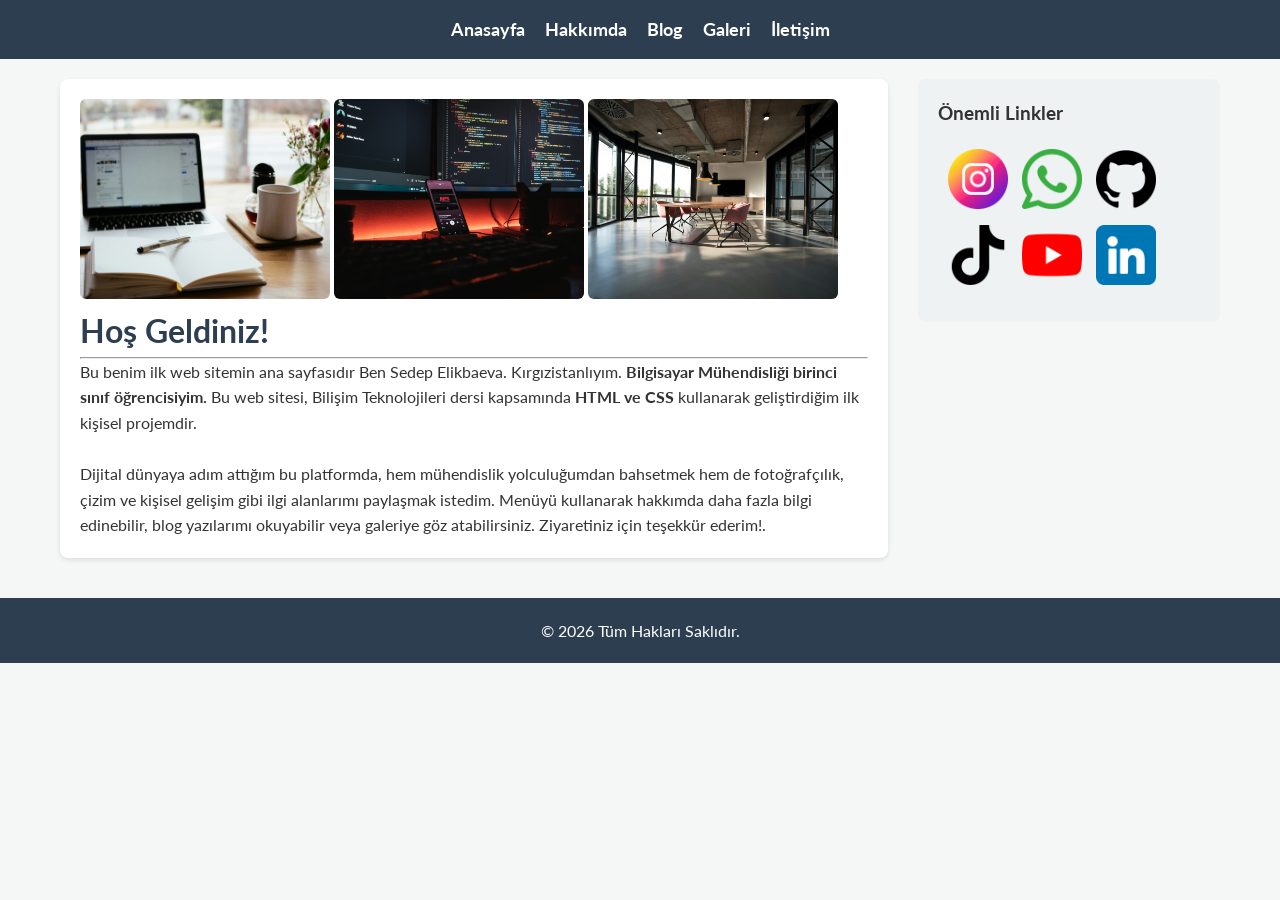
==== index.html @ 265ef209 "first commit" ====
<!DOCTYPE html>
<html lang="tr">

<head>
    <meta charset="UTF-8">
    <meta name="viewport" content="width=device-width, initial-scale=1.0">
    <title>Kişisel Web Sayfam | Anasayfa</title>
    <link rel="preconnect" href="https://fonts.googleapis.com">
    <link rel="preconnect" href="https://fonts.gstatic.com" crossorigin>
    <link href="https://fonts.googleapis.com/css2?family=Lato:wght@300;400;700&display=swap" rel="stylesheet">
    <link rel="stylesheet" href="style.css">
</head>

<body>

    <header>
        <nav class="nav-menu">
            <a href="index.html">Anasayfa</a>
            <a href="hakkımda.html">Hakkımda</a>
            <a href="blog.html">Blog</a>
            <a href="galeri.html">Galeri</a>
            <a href="iletişim.html">İletişim</a>
        </nav>
    </header>

    <div class="container">
        <main class="content">

            <div class="images">
                <img class="img1" src="img/computer.jpg" alt="">
                <img class="img1" src="img/kod.jpg" alt="">
                <img class="img1" src="img/ofis.jpg" alt="">
            </div>


            <h1 class="başlık">Hoş Geldiniz!</h1> <hr>
            <p>Bu benim ilk web sitemin ana sayfasıdır Ben Sedep Elikbaeva. Kırgızistanlıyım. <strong>Bilgisayar Mühendisliği birinci sınıf öğrencisiyim.</strong> Bu
                web sitesi, Bilişim Teknolojileri dersi kapsamında <strong>HTML ve CSS</strong> kullanarak geliştirdiğim ilk kişisel
                projemdir.</p> <br>
            <p>
                Dijital dünyaya adım attığım bu platformda, hem mühendislik yolculuğumdan bahsetmek hem de
                fotoğrafçılık, çizim ve kişisel gelişim gibi ilgi alanlarımı paylaşmak istedim. Menüyü kullanarak
                hakkımda daha fazla bilgi edinebilir, blog yazılarımı okuyabilir veya galeriye göz atabilirsiniz.
                Ziyaretiniz için teşekkür ederim!.</p>
        </main>

        <aside class="sidebar">
            <h3 class="links">Önemli Linkler</h3>
            <div>
                <a href="https://www.instagram.com/"> <img class="img" src="img/instagram.png" alt=""></a>
                <a href="https://web.whatsapp.com/"><img class="img" src="img/whatsapp.png" alt=""></a>
                <a href="https://github.com/"><img class="img" src="img/github.png" alt=""></a>
                <a href="https://www.tiktok.com/"><img class="img" src="img/tik-tok.png" alt=""></a>
                <a href="https://www.youtube.com/"><img class="img" src="img/youtube.png" alt=""></a>
                <a href="https://www.linkedin.com/"><img class="img" src="img/linkedin.png" alt=""></a>
            </div>
        </aside>
    </div>

    <footer>
        <p>&copy; 2026 Tüm Hakları Saklıdır.</p>
    </footer>

</body>

</html>
---- style.css ----
/* Сброс стилей и подключение шрифта Lato */
* {
    margin: 0;
    padding: 0;
    box-sizing: border-box;
    font-family: 'Lato', sans-serif;
}

body {
    background-color: #f4f7f6;
    color: #333;
    line-height: 1.6;
}

/* Меню навигации */
header {
    background-color: #2c3e50;
    padding: 15px;
}

.nav-menu {
    display: flex;
    justify-content: center;
    gap: 20px;
}

.nav-menu a {
    color: white;
    text-decoration: none;
    font-weight: bold;
    font-size: 18px;
}

.nav-menu a:hover {
    color: #1abc9c;
}

/* Сетка: контент + сайдбар справа */
.container {
    display: flex;
    max-width: 1200px;
    margin: 20px auto;
    padding: 0 20px;
    gap: 30px;
}

.content {
    flex: 3;
    background: white;
    padding: 20px;
    border-radius: 8px;
    box-shadow: 0 2px 5px rgba(0,0,0,0.1);
}

.sidebar {
    flex: 1;
    background: #eef2f3;
    padding: 20px;
    border-radius: 8px;
    height: fit-content;
}

.img{
    width: 60px;
    height: 60px;
    margin-left: 10px;
    margin-bottom: 10px;
}

.links{
    margin-bottom: 20px;
}

.başlık{
    color: #2c3e50;
}

.img1{
    width: 250px;
    flex: 1;               /* Заставляет все картинки делиться местом поровну */
    height: 200px;         /* Задаем им ОДИНАКОВУЮ высоту */
    object-fit: cover;     /* Самое важное! Картинка подстроится под размер и не сожмется уродливо */
    border-radius: 6px;
}


.education-block {
    display: flex;
    align-items: center;
    gap: 20px;
    margin: 20px 0;
}

.education-text {
    flex: 2;
    width: 700px;
}

.certificate-img {
    flex: 1;
}

.certificate-img img {
    width: 100%;
    border-radius: 6px;
    box-shadow: 0 4px 8px rgba(0,0,0,0.1); /* Легкая тень, чтобы сертификат выделялся */
    transition: transform 0.3s;
}

/* Эффект при наведении — картинка чуть увеличится */
.certificate-img img:hover {
    transform: scale(1.05);
}

/* Адаптивность для мобилок */
@media (max-width: 600px) {
    .education-block {
        flex-direction: column;
    }
}   

@media (max-width: 768px) {
    .container {
        flex-direction: column;
    }
}

.cards_grid {
    display: grid;
    grid-template-columns: repeat(auto-fit, minmax(250px, 1fr)); /* Карточки сами подстроятся под размер экрана */
    gap: 20px;
    margin-top: 25px;
}

.profile_card {
    background: #ffffff;
    border-radius: 10px;
    overflow: hidden; /* Чтобы картинка не вылезала за скругленные края */
    box-shadow: 0 4px 12px rgba(0, 0, 0, 0.08); /* Мягкая красивая тень */
    transition: transform 0.3s ease, box-shadow 0.3s ease;
}

.profile_card:hover {
    transform: translateY(-5px); /* Карточка изящно приподнимается */
    box-shadow: 0 8px 20px rgba(0, 0, 0, 0.15);
}


.profile_card img {
    width: 100%;
    height: 180px;
    object-fit: cover;
}

.profile_card p {
    width: 250px;
    padding: 15px;
    font-size: 14px;
    color: #444;
    line-height: 1.5;
}

.ben{
    margin-left: 43%;
}
.ben_txt{
    text-align: center; 
    width: 1000px;
    margin-left: 250px;
}


.blog-post {
    background: #ffffff;
    padding: 25px;
    border-radius: 8px;
    margin-bottom: 25px; /* Отступ между постами */
    box-shadow: 0 2px 8px rgba(0,0,0,0.05);
    border-left: 5px solid #2c3e50; /* Красивая цветная полоска слева */
}


.blog-post h2 {
    color: #2c3e50;
    font-size: 22px;
    margin-bottom: 5px;
}


.blog-post .date {
    font-size: 12px;
    color: #95a5a6;
    margin-bottom: 15px;
    font-style: italic;
}


.blog-post p {
    font-size: 15px;
    color: #555;
    line-height: 1.7;
}

.blog-image {
    width: 100%;
    height: 180px;
    object-fit: cover; 
}

.gallery-grid {
    display: grid;
    grid-template-columns: repeat(auto-fit, minmax(200px, 1fr));
    gap: 15px;
}

.gallery-item {
    background: #ffffff;
    border-radius: 8px;
    overflow: hidden;
    box-shadow: 0 4px 10px rgba(0, 0, 0, 0.05);
    height: 200px;
}

.gallery-item img {
    width: 100%;
    height: 100%;
    object-fit: cover;
    transition: transform 0.4s ease;
}


.gallery-item img:hover {
    transform: scale(1.08); 
}

/* Стиль для самой формы */
.contact-form {
    display: flex;
    flex-direction: column;
    max-width: 500px; /* Чтобы форма не растягивалась на весь экран */
    margin-top: 20px;
}

/* Названия полей */
.contact-form label {
    margin-bottom: 5px;
    font-weight: bold;
    color: #2c3e50;
    font-size: 14px;
}

/* Поля ввода и текстовая область */
.contact-form input, 
.contact-form textarea {
    padding: 10px;
    margin-bottom: 15px;
    border: 1px solid #ccc;
    border-radius: 6px;
    font-family: 'Lato', sans-serif; /* Помним про шрифт из задания */
    font-size: 14px;
}

/* Кнопка отправки */
.submit-btn {
    background-color: #2c3e50; /* Цвет под твою шапку сайта */
    color: white;
    padding: 12px;
    border: none;
    border-radius: 6px;
    cursor: pointer;
    font-weight: bold;
    transition: background 0.3s ease;
}

/* Эффект при наведении на кнопку */
.submit-btn:hover {
    background-color: #34495e;
}

footer {
    text-align: center;
    padding: 20px;
    background: #2c3e50;
    color: white;
    margin-top: 40px;
}
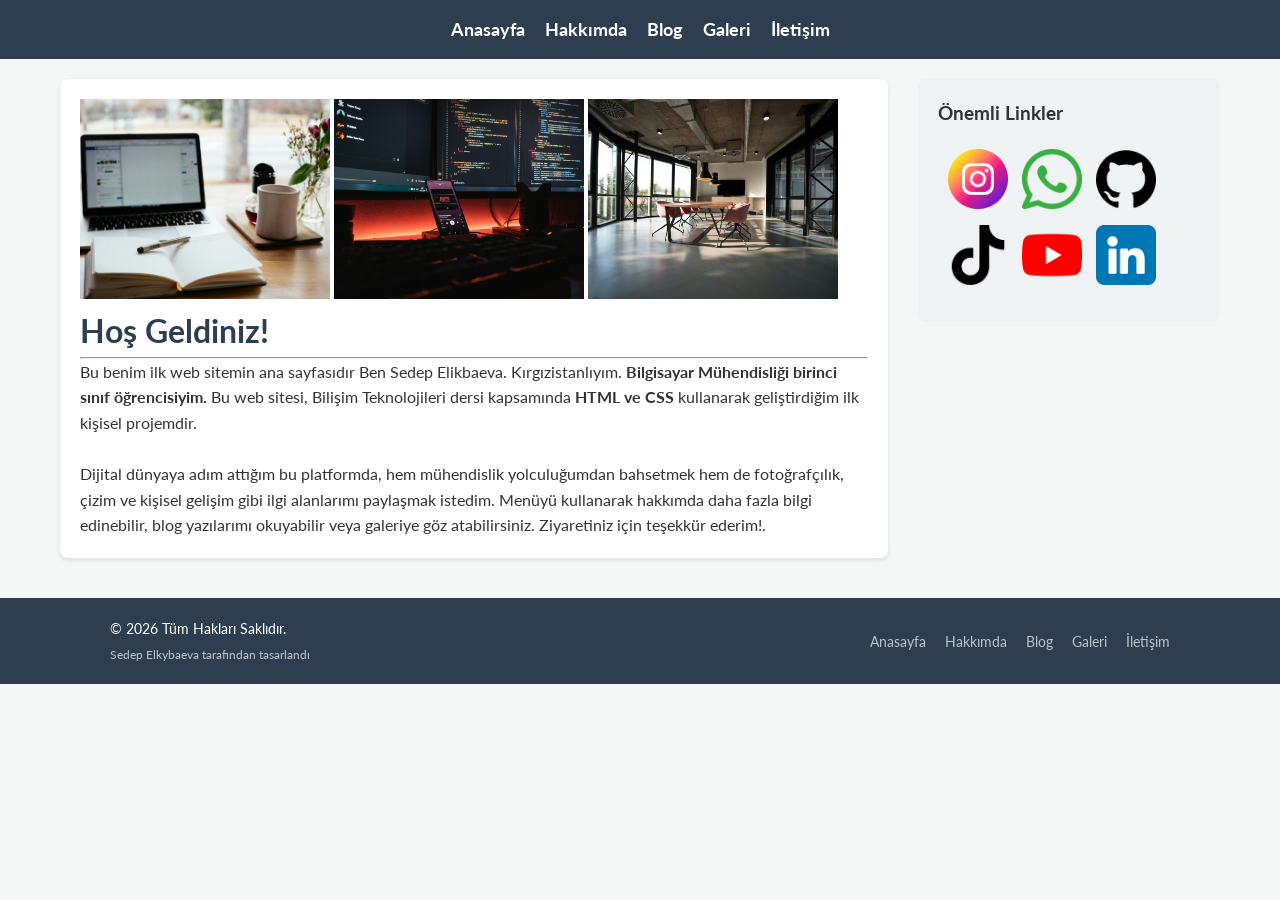
==== commit 3667c6b1: "changed links" ====
--- a/index.html
+++ b/index.html
@@ -57,9 +57,22 @@
         </aside>
     </div>
 
-    <footer>
-        <p>&copy; 2026 Tüm Hakları Saklıdır.</p>
-    </footer>
+   <footer>
+    <div class="footer-content">
+        <div class="footer-left">
+            <p>&copy; 2026 Tüm Hakları Saklıdır.</p>
+            <p style="font-size: 12px; color: #bdc3c7; margin-top: 5px;">Sedep Elkybaeva tarafından tasarlandı</p>
+        </div>
+        
+        <div class="footer-links">
+            <a href="index.html">Anasayfa</a>
+            <a href="hakkimda.html">Hakkımda</a>
+            <a href="blog.html">Blog</a>
+            <a href="galeri.html">Galeri</a>
+            <a href="iletisim.html">İletişim</a>
+        </div>
+    </div>
+</footer>
 
 </body>
 
--- a/style.css
+++ b/style.css
@@ -1,4 +1,4 @@
-/* Сброс стилей и подключение шрифта Lato */
+
 * {
     margin: 0;
     padding: 0;
@@ -12,7 +12,6 @@
     line-height: 1.6;
 }
 
-/* Меню навигации */
 header {
     background-color: #2c3e50;
     padding: 15px;
@@ -35,7 +34,6 @@
     color: #1abc9c;
 }
 
-/* Сетка: контент + сайдбар справа */
 .container {
     display: flex;
     max-width: 1200px;
@@ -77,10 +75,9 @@
 
 .img1{
     width: 250px;
-    flex: 1;               /* Заставляет все картинки делиться местом поровну */
-    height: 200px;         /* Задаем им ОДИНАКОВУЮ высоту */
-    object-fit: cover;     /* Самое важное! Картинка подстроится под размер и не сожмется уродливо */
-    border-radius: 6px;
+    flex: 1;               
+    height: 200px;         
+    object-fit: cover;     
 }
 
 
@@ -103,16 +100,16 @@
 .certificate-img img {
     width: 100%;
     border-radius: 6px;
-    box-shadow: 0 4px 8px rgba(0,0,0,0.1); /* Легкая тень, чтобы сертификат выделялся */
+    box-shadow: 0 4px 8px rgba(0,0,0,0.1);
     transition: transform 0.3s;
 }
 
-/* Эффект при наведении — картинка чуть увеличится */
+
 .certificate-img img:hover {
     transform: scale(1.05);
 }
 
-/* Адаптивность для мобилок */
+
 @media (max-width: 600px) {
     .education-block {
         flex-direction: column;
@@ -129,19 +126,18 @@
     display: grid;
     grid-template-columns: repeat(auto-fit, minmax(250px, 1fr)); /* Карточки сами подстроятся под размер экрана */
     gap: 20px;
-    margin-top: 25px;
+
 }
 
 .profile_card {
     background: #ffffff;
     border-radius: 10px;
-    overflow: hidden; /* Чтобы картинка не вылезала за скругленные края */
-    box-shadow: 0 4px 12px rgba(0, 0, 0, 0.08); /* Мягкая красивая тень */
-    transition: transform 0.3s ease, box-shadow 0.3s ease;
+    overflow: hidden; 
+    box-shadow: 0 4px 12px rgba(0, 0, 0, 0.08); 
 }
 
 .profile_card:hover {
-    transform: translateY(-5px); /* Карточка изящно приподнимается */
+    transform: translateY(-5px); 
     box-shadow: 0 8px 20px rgba(0, 0, 0, 0.15);
 }
 
@@ -163,23 +159,16 @@
 .ben{
     margin-left: 43%;
 }
-.ben_txt{
-    text-align: center; 
-    width: 1000px;
-    margin-left: 250px;
-}
-
 
 .blog-post {
     background: #ffffff;
     padding: 25px;
     border-radius: 8px;
-    margin-bottom: 25px; /* Отступ между постами */
+    margin-bottom: 25px;
     box-shadow: 0 2px 8px rgba(0,0,0,0.05);
-    border-left: 5px solid #2c3e50; /* Красивая цветная полоска слева */
-}
-
-
+    border-left: 5px solid #2c3e50; 
+
+}
 .blog-post h2 {
     color: #2c3e50;
     font-size: 22px;
@@ -233,15 +222,14 @@
     transform: scale(1.08); 
 }
 
-/* Стиль для самой формы */
 .contact-form {
     display: flex;
     flex-direction: column;
-    max-width: 500px; /* Чтобы форма не растягивалась на весь экран */
+    max-width: 500px; 
     margin-top: 20px;
 }
 
-/* Названия полей */
+
 .contact-form label {
     margin-bottom: 5px;
     font-weight: bold;
@@ -249,20 +237,20 @@
     font-size: 14px;
 }
 
-/* Поля ввода и текстовая область */
+
 .contact-form input, 
 .contact-form textarea {
     padding: 10px;
     margin-bottom: 15px;
     border: 1px solid #ccc;
     border-radius: 6px;
-    font-family: 'Lato', sans-serif; /* Помним про шрифт из задания */
-    font-size: 14px;
-}
-
-/* Кнопка отправки */
+    font-family: 'Lato', sans-serif; 
+    font-size: 14px;
+}
+
+
 .submit-btn {
-    background-color: #2c3e50; /* Цвет под твою шапку сайта */
+    background-color: #2c3e50; 
     color: white;
     padding: 12px;
     border: none;
@@ -272,15 +260,51 @@
     transition: background 0.3s ease;
 }
 
-/* Эффект при наведении на кнопку */
+
 .submit-btn:hover {
     background-color: #34495e;
 }
 
 footer {
-    text-align: center;
-    padding: 20px;
-    background: #2c3e50;
+    background-color: #2c3e50; 
+    padding: 20px 0;
+    margin-top: 40px;
+}
+
+.footer-content {
+    max-width: 1100px; 
+    margin: 0 auto;
+    display: flex;
+    justify-content: space-between; 
+    align-items: center;
+    padding: 0 20px;
+}
+
+.footer-left p {
+    margin: 0;
     color: white;
-    margin-top: 40px;
+    font-size: 14px;
+}
+
+.footer-links a {
+    color: #bdc3c7;
+    text-decoration: none;
+    font-size: 14px;
+    margin-left: 15px;
+    transition: color 0.3s ease;
+}
+
+.footer-links a:hover {
+    color: white;
+}
+
+@media (max-width: 600px) {
+    .footer-content {
+        flex-direction: column;
+        gap: 15px;
+        text-align: center;
+    }
+    .footer-links a {
+        margin: 0 7px;
+    }
 }
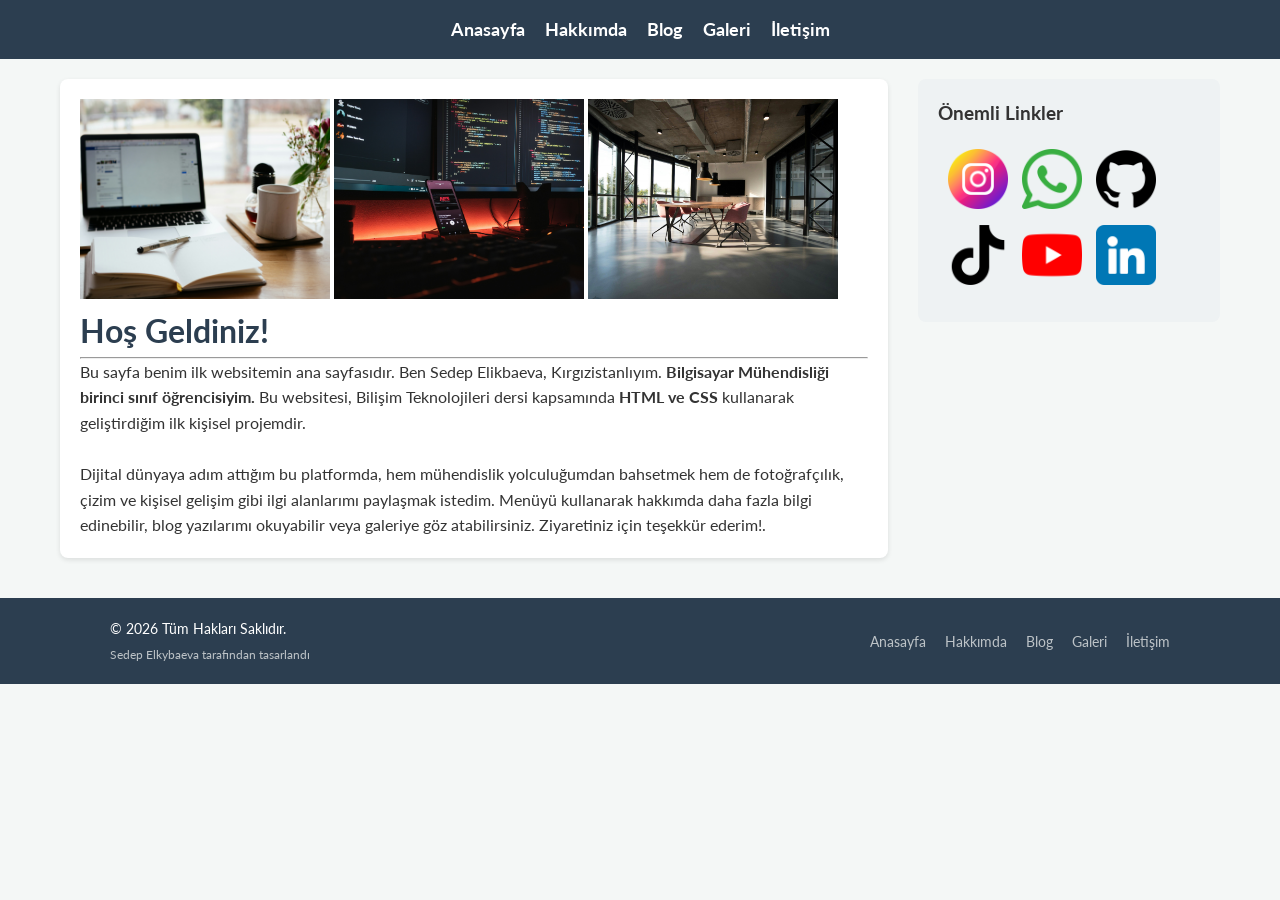
==== commit 1f069e58: "changed text" ====
--- a/index.html
+++ b/index.html
@@ -34,8 +34,8 @@
 
 
             <h1 class="başlık">Hoş Geldiniz!</h1> <hr>
-            <p>Bu benim ilk web sitemin ana sayfasıdır Ben Sedep Elikbaeva. Kırgızistanlıyım. <strong>Bilgisayar Mühendisliği birinci sınıf öğrencisiyim.</strong> Bu
-                web sitesi, Bilişim Teknolojileri dersi kapsamında <strong>HTML ve CSS</strong> kullanarak geliştirdiğim ilk kişisel
+            <p>Bu sayfa benim ilk websitemin ana sayfasıdır. Ben Sedep Elikbaeva, Kırgızistanlıyım. <strong>Bilgisayar Mühendisliği birinci sınıf öğrencisiyim.</strong> Bu
+                websitesi, Bilişim Teknolojileri dersi kapsamında <strong>HTML ve CSS</strong> kullanarak geliştirdiğim ilk kişisel
                 projemdir.</p> <br>
             <p>
                 Dijital dünyaya adım attığım bu platformda, hem mühendislik yolculuğumdan bahsetmek hem de
@@ -66,10 +66,10 @@
         
         <div class="footer-links">
             <a href="index.html">Anasayfa</a>
-            <a href="hakkimda.html">Hakkımda</a>
+            <a href="hakkımda.html">Hakkımda</a>
             <a href="blog.html">Blog</a>
             <a href="galeri.html">Galeri</a>
-            <a href="iletisim.html">İletişim</a>
+            <a href="iletişim.html">İletişim</a>
         </div>
     </div>
 </footer>
--- a/style.css
+++ b/style.css
@@ -137,6 +137,7 @@
 }
 
 .profile_card:hover {
+    transition: 0.5s;
     transform: translateY(-5px); 
     box-shadow: 0 8px 20px rgba(0, 0, 0, 0.15);
 }
